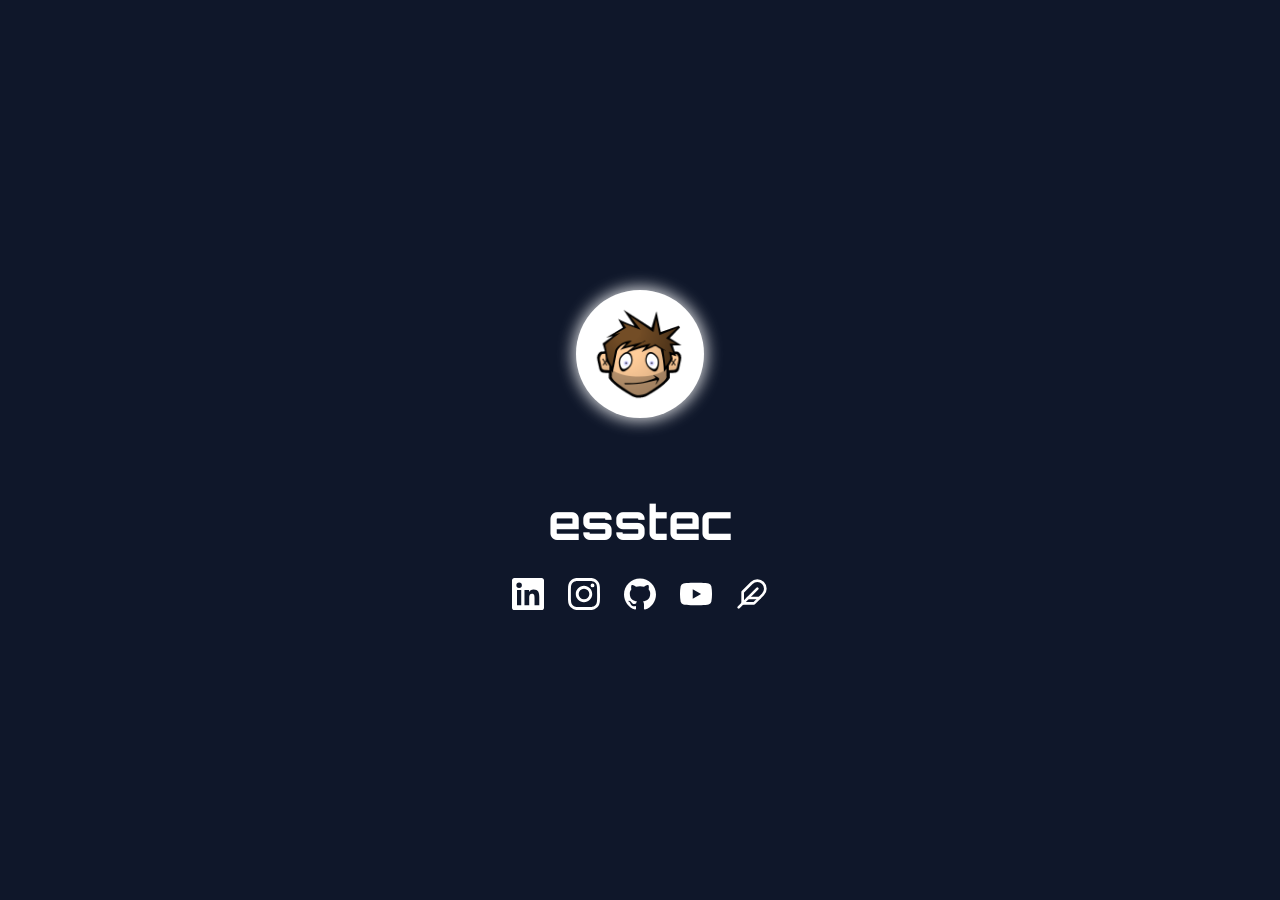
==== index.html @ 78f18e18 "Add link to relax page" ====
<!DOCTYPE html>
<html lang="en">
  <head>
    <!-- Document metadata -->
    <meta charset="UTF-8" />
    <meta name="viewport" content="width=device-width, initial-scale=1.0" />
    <meta name="description" content="Personal placeholder page with social links" />
    <meta name="theme-color" content="#0f172a" />

    <!-- Title -->
    <title>esstec</title>

    <!-- Open Graph Meta Tags -->
    <meta property="og:title" content="esstec" />
    <meta property="og:description" content="Personal placeholder page with links to GitHub, Instagram, LinkedIn, and YouTube." />
    <meta property="og:type" content="website" />
    <meta property="og:url" content="https://esstec.ca" />
    <meta property="og:image" content="https://esstec.ca/assets/og-avatar.png" />
    <meta property="og:image:type" content="image/png" />
    <meta property="og:image:width" content="800" />
    <meta property="og:image:height" content="418" />
    <meta property="og:image:alt" content="Stylized avatar for esstec site" />

    <!-- Twitter Card (used by other services too) -->
    <meta name="twitter:card" content="summary" />
    <meta name="twitter:title" content="esstec" />
    <meta name="twitter:description" content="Personal placeholder with social links." />
    <meta name="twitter:image" content="https://esstec.ca/assets/og-avatar.png" />

    <!-- Preconnects (prioritize early connections) -->
    <link rel="preconnect" href="https://fonts.googleapis.com" />
    <link rel="preconnect" href="https://fonts.gstatic.com" crossorigin />

    <!-- Fonts and CSS -->
    <link href="https://fonts.googleapis.com/css2?family=Orbitron&display=swap" rel="stylesheet" />
    <link href="assets/site.css" rel="stylesheet" />

    <!-- Icons and PWA assets -->
    <link rel="apple-touch-icon" sizes="180x180" href="assets/apple-touch-icon.png" />
    <link rel="icon" type="image/png" sizes="32x32" href="assets/favicon-32x32.png" />
    <link rel="icon" type="image/png" sizes="16x16" href="assets/favicon-16x16.png" />
    <link rel="shortcut icon" href="assets/favicon.ico" />
    <link rel="manifest" href="assets/site.webmanifest" />
  </head>
  <body>
    <header>
      <div id="avatar-container">
        <img src="assets/avatarbig.png" alt="esstec avatar" width="96" height="96" />
      </div>
      <h1>esstec</h1>
    </header>
    <main>
      <div class="social-links">
        <a href="https://www.linkedin.com/in/swilley" target="_blank" aria-label="LinkedIn Profile" rel="noopener noreferrer">
          <svg viewBox="0 0 24 24" xmlns="http://www.w3.org/2000/svg" fill="currentColor" aria-hidden="true" focusable="false">
            <path d="M20.447 20.452h-3.554v-5.569c0-1.328-.027-3.037-1.849-3.037-1.851 0-2.134 1.445-2.134 2.939v5.667H9.356V9h3.414v1.561h.049c.476-.897 1.637-1.848 3.369-1.848 3.602 0 4.268 2.369 4.268 5.452v6.287zM5.337 7.433a2.062 2.062 0 1 1 0-4.125 2.062 2.062 0 0 1 0 4.125zM6.925 20.452H3.75V9h3.175v11.452zM22.225 0H1.771C.792 0 0 .774 0 1.729v20.542C0 23.226.792 24 1.771 24h20.451C23.2 24 24 23.226 24 22.271V1.729C24 .774 23.2 0 22.222 0z"/>
          </svg>
        </a>
        <a href="https://instagram.com/instaswilley/" target="_blank" aria-label="Instagram Profile" rel="noopener noreferrer">
          <svg viewBox="0 0 24 24" xmlns="http://www.w3.org/2000/svg" fill="currentColor" aria-hidden="true" focusable="false">
            <path d="M7.0301.084c-1.2768.0602-2.1487.264-2.911.5634-.7888.3075-1.4575.72-2.1228 1.3877-.6652.6677-1.075 1.3368-1.3802 2.127-.2954.7638-.4956 1.6365-.552 2.914-.0564 1.2775-.0689 1.6882-.0626 4.947.0062 3.2586.0206 3.6671.0825 4.9473.061 1.2765.264 2.1482.5635 2.9107.308.7889.72 1.4573 1.388 2.1228.6679.6655 1.3365 1.0743 2.1285 1.38.7632.295 1.6361.4961 2.9134.552 1.2773.056 1.6884.069 4.9462.0627 3.2578-.0062 3.668-.0207 4.9478-.0814 1.28-.0607 2.147-.2652 2.9098-.5633.7889-.3086 1.4578-.72 2.1228-1.3881.665-.6682 1.0745-1.3378 1.3795-2.1284.2957-.7632.4966-1.636.552-2.9124.056-1.2809.0692-1.6898.063-4.948-.0063-3.2583-.021-3.6668-.0817-4.9465-.0607-1.2797-.264-2.1487-.5633-2.9117-.3084-.7889-.72-1.4568-1.3876-2.1228C21.2982 1.33 20.628.9208 19.8378.6165 19.074.321 18.2017.1197 16.9244.0645 15.6471.0093 15.236-.005 11.977.0014 8.718.0076 8.31.0215 7.0301.0839m.1402 21.6932c-1.17-.0509-1.8053-.2453-2.2287-.408-.5606-.216-.96-.4771-1.3819-.895-.422-.4178-.6811-.8186-.9-1.378-.1644-.4234-.3624-1.058-.4171-2.228-.0595-1.2645-.072-1.6442-.079-4.848-.007-3.2037.0053-3.583.0607-4.848.05-1.169.2456-1.805.408-2.2282.216-.5613.4762-.96.895-1.3816.4188-.4217.8184-.6814 1.3783-.9003.423-.1651 1.0575-.3614 2.227-.4171 1.2655-.06 1.6447-.072 4.848-.079 3.2033-.007 3.5835.005 4.8495.0608 1.169.0508 1.8053.2445 2.228.408.5608.216.96.4754 1.3816.895.4217.4194.6816.8176.9005 1.3787.1653.4217.3617 1.056.4169 2.2263.0602 1.2655.0739 1.645.0796 4.848.0058 3.203-.0055 3.5834-.061 4.848-.051 1.17-.245 1.8055-.408 2.2294-.216.5604-.4763.96-.8954 1.3814-.419.4215-.8181.6811-1.3783.9-.4224.1649-1.0577.3617-2.2262.4174-1.2656.0595-1.6448.072-4.8493.079-3.2045.007-3.5825-.006-4.848-.0608M16.953 5.5864A1.44 1.44 0 1 0 18.39 4.144a1.44 1.44 0 0 0-1.437 1.4424M5.8385 12.012c.0067 3.4032 2.7706 6.1557 6.173 6.1493 3.4026-.0065 6.157-2.7701 6.1506-6.1733-.0065-3.4032-2.771-6.1565-6.174-6.1498-3.403.0067-6.156 2.771-6.1496 6.1738M8 12.0077a4 4 0 1 1 4.008 3.9921A3.9996 3.9996 0 0 1 8 12.0077"/>
          </svg>
        </a>
        <a href="https://github.com/stephenwilley" target="_blank" aria-label="Github Profile" rel="noopener noreferrer">
          <svg viewBox="0 0 24 24" xmlns="http://www.w3.org/2000/svg" fill="currentColor" aria-hidden="true" focusable="false">
            <path d="M12 .297c-6.63 0-12 5.373-12 12 0 5.303 3.438 9.8 8.205 11.387.6.113.82-.258.82-.577 0-.285-.01-1.04-.015-2.04-3.338.724-4.042-1.61-4.042-1.61-.546-1.387-1.333-1.757-1.333-1.757-1.089-.745.084-.729.084-.729 1.205.084 1.84 1.236 1.84 1.236 1.07 1.835 2.809 1.305 3.495.998.108-.775.418-1.305.762-1.605-2.665-.3-5.466-1.335-5.466-5.93 0-1.31.467-2.38 1.236-3.22-.123-.303-.535-1.523.117-3.176 0 0 1.008-.322 3.3 1.23a11.5 11.5 0 0 1 3-.405c1.02.005 2.045.138 3 .405 2.29-1.552 3.296-1.23 3.296-1.23.653 1.653.241 2.873.118 3.176.77.84 1.233 1.91 1.233 3.22 0 4.61-2.805 5.625-5.475 5.92.43.372.823 1.102.823 2.222 0 1.606-.015 2.898-.015 3.293 0 .322.218.694.825.576C20.565 22.092 24 17.592 24 12.297c0-6.627-5.373-12-12-12"/>
          </svg>
        </a>
        <a href="https://youtube.com/@c3realkillers" target="_blank" aria-label="YouTube Channel" rel="noopener noreferrer">
          <svg viewBox="0 0 24 24" xmlns="http://www.w3.org/2000/svg" fill="currentColor" aria-hidden="true" focusable="false">
            <path d="M23.498 6.186a2.998 2.998 0 0 0-2.112-2.118C19.526 3.5 12 3.5 12 3.5s-7.526 0-9.386.568a2.998 2.998 0 0 0-2.112 2.118A31.08 31.08 0 0 0 0 12a31.08 31.08 0 0 0 .502 5.814 2.998 2.998 0 0 0 2.112 2.118C4.474 20.5 12 20.5 12 20.5s7.526 0 9.386-.568a2.998 2.998 0 0 0 2.112-2.118A31.08 31.08 0 0 0 24 12a31.08 31.08 0 0 0-.502-5.814zM9.545 15.568V8.432L15.818 12l-6.273 3.568z"/>
          </svg>
        </a>
        <a href="relax.html" aria-label="Still — a little time outside">
          <svg viewBox="0 0 24 24" xmlns="http://www.w3.org/2000/svg" fill="none" stroke="currentColor" stroke-width="2" stroke-linecap="round" stroke-linejoin="round" aria-hidden="true" focusable="false">
            <path d="M20.24 12.24a6 6 0 0 0-8.49-8.49L5 10.5V19h8.5z"/>
            <path d="M16 8 2 22"/>
            <path d="M17.5 15H9"/>
          </svg>
        </a>
      </div>
    </main>
    <script src="assets/coin.js" defer></script>
  </body>
</html>
---- assets/site.css ----
/* Edited directly; no CSS build step is needed. */
:root {
  color-scheme: dark;
  --background: #0f172a;
  --foreground: #fff;
  --accent: #38bdf8;
}

*,
*::before,
*::after {
  box-sizing: border-box;
}

html {
  font-family: ui-sans-serif, system-ui, sans-serif;
  line-height: 1.5;
  -webkit-text-size-adjust: 100%;
}

body {
  display: flex;
  flex-direction: column;
  align-items: center;
  justify-content: center;
  min-height: 100vh;
  margin: 0;
  padding: 0 1rem;
  background: var(--background);
  color: var(--foreground);
  text-align: center;
}

img,
canvas,
svg {
  display: block;
  vertical-align: middle;
}

/* Keep the static avatar available when animation is disabled or fails. */
#avatar-container {
  display: flex;
  align-items: center;
  justify-content: center;
  width: 8rem;
  height: 8rem;
  margin: 0 auto 5rem;
  border-radius: 50%;
  background: #fff;
  box-shadow: 0 0 15px 3px #fffc;
}

#avatar-container img {
  width: 6rem;
  height: 6rem;
  border-radius: 50%;
}

#avatar-container.is-animated {
  border-radius: 0;
  background: transparent;
  box-shadow: none;
}

h1 {
  margin: 0 0 2rem;
  font-family: Orbitron, sans-serif;
  font-size: 3rem;
  font-weight: 700;
  line-height: 1;
}

/* Preserve keyboard focus and limit hover effects to capable devices. */
.social-links {
  display: flex;
  flex-wrap: wrap;
  justify-content: center;
  gap: 1.5rem;
}

.social-links a {
  color: inherit;
  text-decoration: none;
  transition: color 150ms cubic-bezier(0.4, 0, 0.2, 1);
}

.social-links svg {
  width: 2rem;
  height: 2rem;
}

.social-links a:focus-visible {
  color: var(--accent);
  outline: 2px solid var(--accent);
  outline-offset: 5px;
}

@media (hover: hover) and (pointer: fine) {
  .social-links a:hover {
    color: var(--accent);
  }
}

@media (prefers-reduced-motion: reduce) {
  .social-links a {
    transition: none;
  }
}
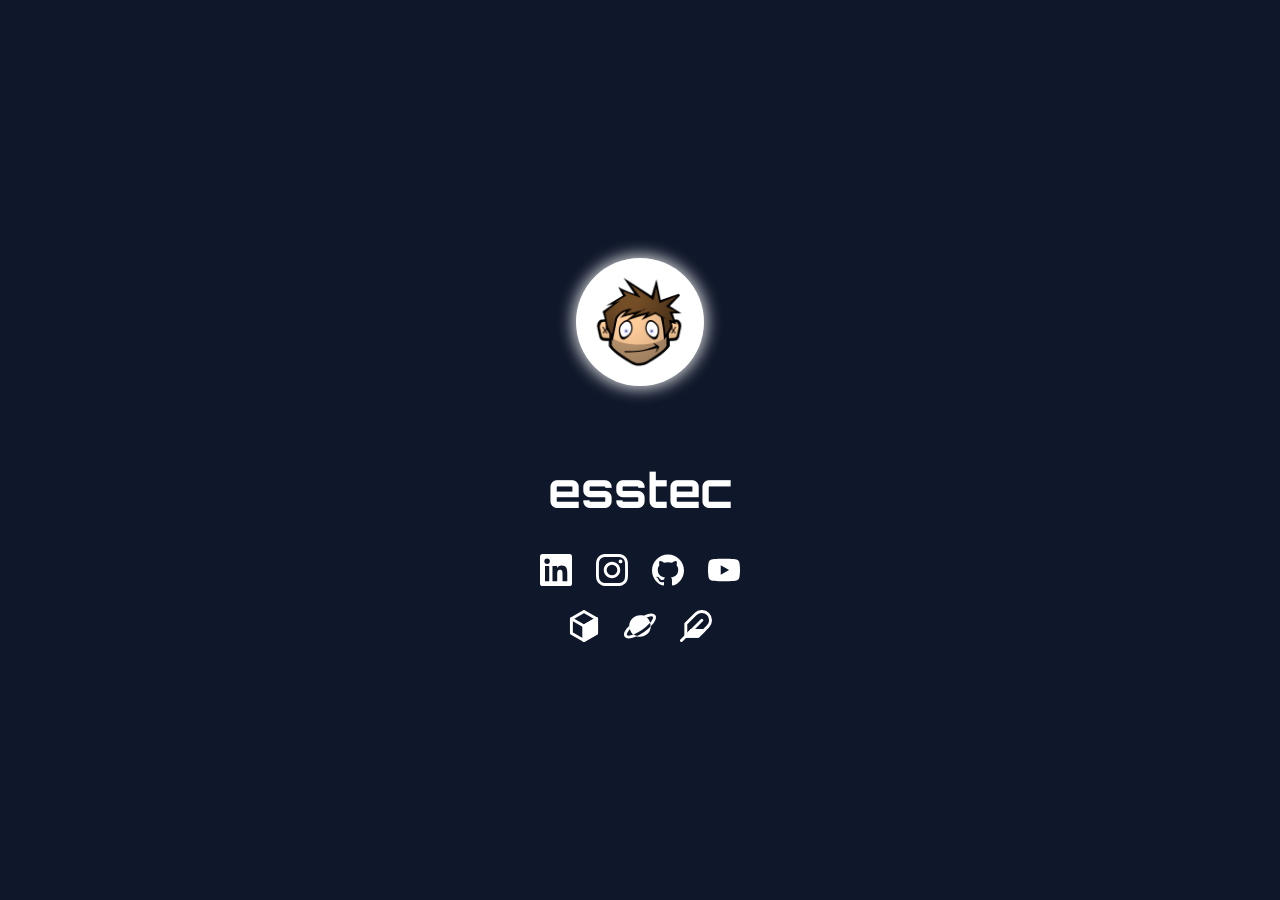
==== commit 4fc074d7: "Add project links row: RustyVulkan, Frontier and relax A second row of icons under the social links:" ====
--- a/index.html
+++ b/index.html
@@ -71,11 +71,38 @@
             <path d="M23.498 6.186a2.998 2.998 0 0 0-2.112-2.118C19.526 3.5 12 3.5 12 3.5s-7.526 0-9.386.568a2.998 2.998 0 0 0-2.112 2.118A31.08 31.08 0 0 0 0 12a31.08 31.08 0 0 0 .502 5.814 2.998 2.998 0 0 0 2.112 2.118C4.474 20.5 12 20.5 12 20.5s7.526 0 9.386-.568a2.998 2.998 0 0 0 2.112-2.118A31.08 31.08 0 0 0 24 12a31.08 31.08 0 0 0-.502-5.814zM9.545 15.568V8.432L15.818 12l-6.273 3.568z"/>
           </svg>
         </a>
+      </div>
+      <div class="social-links project-links">
+        <a href="https://stephenwilley.github.io/RustyVulkan/" target="_blank" aria-label="RustyVulkan" rel="noopener noreferrer">
+          <svg viewBox="2.34 1 19.32 22" xmlns="http://www.w3.org/2000/svg" fill="none" stroke="currentColor" stroke-width="2" stroke-linecap="round" stroke-linejoin="round" aria-hidden="true" focusable="false">
+            <path d="M12 2l8.66 5v10L12 22l-8.66-5V7z"/>
+            <path d="M3.34 7 12 12l8.66-5"/>
+            <path d="M12 12v10"/>
+            <path d="M12 12l8.66-5v10L12 22z" fill="currentColor"/>
+          </svg>
+        </a>
+        <a href="https://frontier.esstec.ca" target="_blank" aria-label="Frontier" rel="noopener noreferrer">
+          <svg viewBox="0.91 3.38 22.18 17.24" xmlns="http://www.w3.org/2000/svg" fill="none" stroke="currentColor" stroke-width="2" stroke-linecap="round" stroke-linejoin="round" aria-hidden="true" focusable="false">
+            <g transform="rotate(-35 12 12)">
+              <mask id="saturn-ring-front" maskUnits="userSpaceOnUse" x="-12" y="-12" width="48" height="48">
+                <rect x="-12" y="-12" width="48" height="48" fill="#fff" stroke="none"/>
+                <path d="M5.27 15.31A12 4 0 0 0 18.73 15.31" stroke="#000"/>
+              </mask>
+              <mask id="saturn-outside-planet" maskUnits="userSpaceOnUse" x="-12" y="-12" width="48" height="48">
+                <rect x="-12" y="-12" width="48" height="48" fill="#fff" stroke="none"/>
+                <circle cx="12" cy="12" r="7.3" fill="#000" stroke="none"/>
+              </mask>
+              <ellipse cx="12" cy="12" rx="12" ry="4" mask="url(#saturn-outside-planet)"/>
+              <circle cx="12" cy="12" r="7.5" fill="currentColor" stroke="none" mask="url(#saturn-ring-front)"/>
+            </g>
+          </svg>
+        </a>
         <a href="relax.html" aria-label="Still — a little time outside">
-          <svg viewBox="0 0 24 24" xmlns="http://www.w3.org/2000/svg" fill="none" stroke="currentColor" stroke-width="2" stroke-linecap="round" stroke-linejoin="round" aria-hidden="true" focusable="false">
+          <svg viewBox="1 1 22 22" xmlns="http://www.w3.org/2000/svg" fill="none" stroke="currentColor" stroke-width="2" stroke-linecap="round" stroke-linejoin="round" aria-hidden="true" focusable="false">
             <path d="M20.24 12.24a6 6 0 0 0-8.49-8.49L5 10.5V19h8.5z"/>
             <path d="M16 8 2 22"/>
             <path d="M17.5 15H9"/>
+            <path d="M9 15h8.5l-4 4H5z" fill="currentColor"/>
           </svg>
         </a>
       </div>
--- a/assets/site.css
+++ b/assets/site.css
@@ -64,7 +64,7 @@
 }
 
 h1 {
-  margin: 0 0 2rem;
+  margin: 0 0 2.5rem;
   font-family: Orbitron, sans-serif;
   font-size: 3rem;
   font-weight: 700;
@@ -77,6 +77,10 @@
   flex-wrap: wrap;
   justify-content: center;
   gap: 1.5rem;
+}
+
+.project-links {
+  margin-top: 1.5rem;
 }
 
 .social-links a {
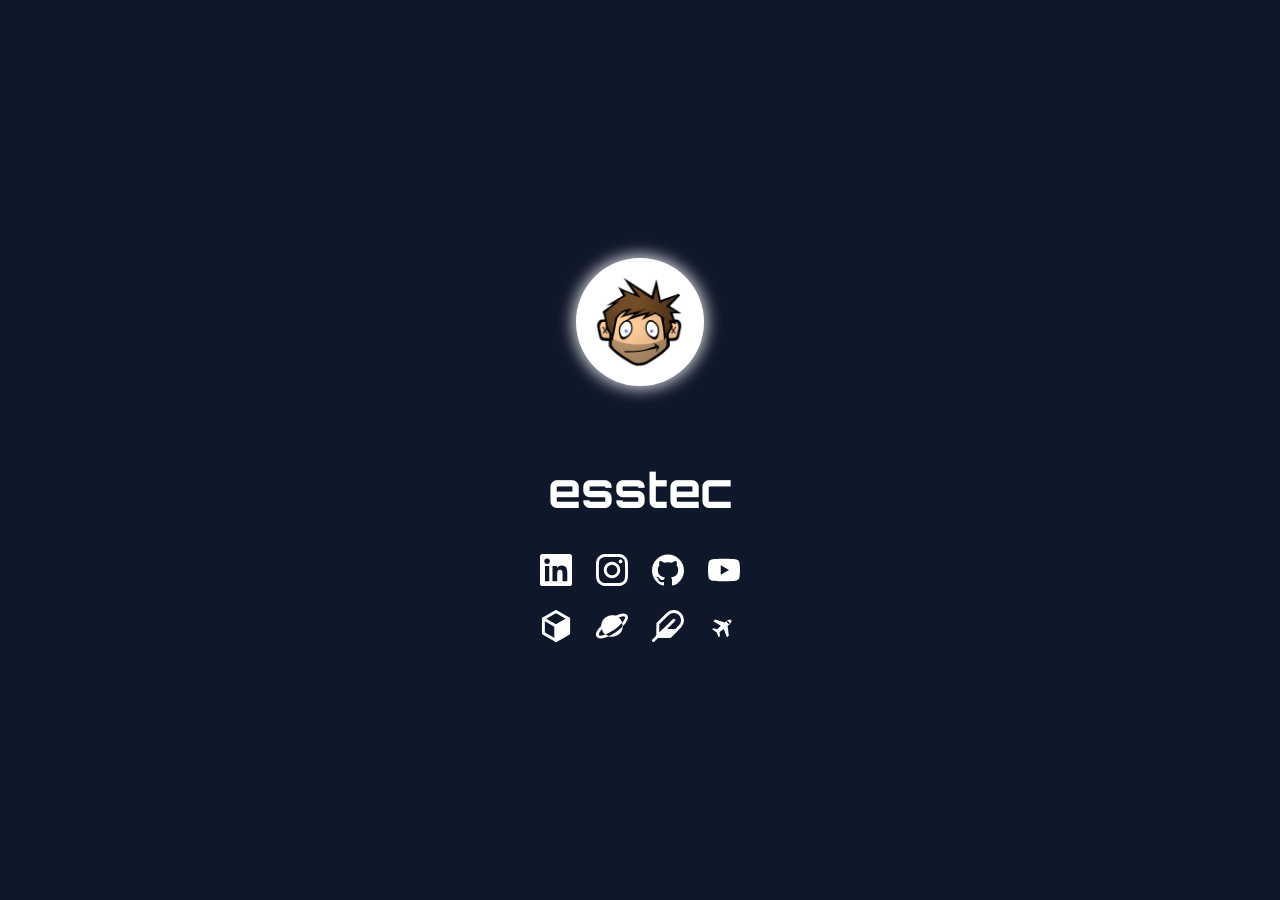
==== commit b8a3c849: "Add CuteTrack to project links" ====
--- a/index.html
+++ b/index.html
@@ -51,29 +51,29 @@
     </header>
     <main>
       <div class="social-links">
-        <a href="https://www.linkedin.com/in/swilley" target="_blank" aria-label="LinkedIn Profile" rel="noopener noreferrer">
+        <a href="https://www.linkedin.com/in/swilley" title="LinkedIn" target="_blank" aria-label="LinkedIn Profile" rel="noopener noreferrer">
           <svg viewBox="0 0 24 24" xmlns="http://www.w3.org/2000/svg" fill="currentColor" aria-hidden="true" focusable="false">
             <path d="M20.447 20.452h-3.554v-5.569c0-1.328-.027-3.037-1.849-3.037-1.851 0-2.134 1.445-2.134 2.939v5.667H9.356V9h3.414v1.561h.049c.476-.897 1.637-1.848 3.369-1.848 3.602 0 4.268 2.369 4.268 5.452v6.287zM5.337 7.433a2.062 2.062 0 1 1 0-4.125 2.062 2.062 0 0 1 0 4.125zM6.925 20.452H3.75V9h3.175v11.452zM22.225 0H1.771C.792 0 0 .774 0 1.729v20.542C0 23.226.792 24 1.771 24h20.451C23.2 24 24 23.226 24 22.271V1.729C24 .774 23.2 0 22.222 0z"/>
           </svg>
         </a>
-        <a href="https://instagram.com/instaswilley/" target="_blank" aria-label="Instagram Profile" rel="noopener noreferrer">
+        <a href="https://instagram.com/instaswilley/" title="Instagram" target="_blank" aria-label="Instagram Profile" rel="noopener noreferrer">
           <svg viewBox="0 0 24 24" xmlns="http://www.w3.org/2000/svg" fill="currentColor" aria-hidden="true" focusable="false">
             <path d="M7.0301.084c-1.2768.0602-2.1487.264-2.911.5634-.7888.3075-1.4575.72-2.1228 1.3877-.6652.6677-1.075 1.3368-1.3802 2.127-.2954.7638-.4956 1.6365-.552 2.914-.0564 1.2775-.0689 1.6882-.0626 4.947.0062 3.2586.0206 3.6671.0825 4.9473.061 1.2765.264 2.1482.5635 2.9107.308.7889.72 1.4573 1.388 2.1228.6679.6655 1.3365 1.0743 2.1285 1.38.7632.295 1.6361.4961 2.9134.552 1.2773.056 1.6884.069 4.9462.0627 3.2578-.0062 3.668-.0207 4.9478-.0814 1.28-.0607 2.147-.2652 2.9098-.5633.7889-.3086 1.4578-.72 2.1228-1.3881.665-.6682 1.0745-1.3378 1.3795-2.1284.2957-.7632.4966-1.636.552-2.9124.056-1.2809.0692-1.6898.063-4.948-.0063-3.2583-.021-3.6668-.0817-4.9465-.0607-1.2797-.264-2.1487-.5633-2.9117-.3084-.7889-.72-1.4568-1.3876-2.1228C21.2982 1.33 20.628.9208 19.8378.6165 19.074.321 18.2017.1197 16.9244.0645 15.6471.0093 15.236-.005 11.977.0014 8.718.0076 8.31.0215 7.0301.0839m.1402 21.6932c-1.17-.0509-1.8053-.2453-2.2287-.408-.5606-.216-.96-.4771-1.3819-.895-.422-.4178-.6811-.8186-.9-1.378-.1644-.4234-.3624-1.058-.4171-2.228-.0595-1.2645-.072-1.6442-.079-4.848-.007-3.2037.0053-3.583.0607-4.848.05-1.169.2456-1.805.408-2.2282.216-.5613.4762-.96.895-1.3816.4188-.4217.8184-.6814 1.3783-.9003.423-.1651 1.0575-.3614 2.227-.4171 1.2655-.06 1.6447-.072 4.848-.079 3.2033-.007 3.5835.005 4.8495.0608 1.169.0508 1.8053.2445 2.228.408.5608.216.96.4754 1.3816.895.4217.4194.6816.8176.9005 1.3787.1653.4217.3617 1.056.4169 2.2263.0602 1.2655.0739 1.645.0796 4.848.0058 3.203-.0055 3.5834-.061 4.848-.051 1.17-.245 1.8055-.408 2.2294-.216.5604-.4763.96-.8954 1.3814-.419.4215-.8181.6811-1.3783.9-.4224.1649-1.0577.3617-2.2262.4174-1.2656.0595-1.6448.072-4.8493.079-3.2045.007-3.5825-.006-4.848-.0608M16.953 5.5864A1.44 1.44 0 1 0 18.39 4.144a1.44 1.44 0 0 0-1.437 1.4424M5.8385 12.012c.0067 3.4032 2.7706 6.1557 6.173 6.1493 3.4026-.0065 6.157-2.7701 6.1506-6.1733-.0065-3.4032-2.771-6.1565-6.174-6.1498-3.403.0067-6.156 2.771-6.1496 6.1738M8 12.0077a4 4 0 1 1 4.008 3.9921A3.9996 3.9996 0 0 1 8 12.0077"/>
           </svg>
         </a>
-        <a href="https://github.com/stephenwilley" target="_blank" aria-label="Github Profile" rel="noopener noreferrer">
+        <a href="https://github.com/stephenwilley" title="GitHub" target="_blank" aria-label="Github Profile" rel="noopener noreferrer">
           <svg viewBox="0 0 24 24" xmlns="http://www.w3.org/2000/svg" fill="currentColor" aria-hidden="true" focusable="false">
             <path d="M12 .297c-6.63 0-12 5.373-12 12 0 5.303 3.438 9.8 8.205 11.387.6.113.82-.258.82-.577 0-.285-.01-1.04-.015-2.04-3.338.724-4.042-1.61-4.042-1.61-.546-1.387-1.333-1.757-1.333-1.757-1.089-.745.084-.729.084-.729 1.205.084 1.84 1.236 1.84 1.236 1.07 1.835 2.809 1.305 3.495.998.108-.775.418-1.305.762-1.605-2.665-.3-5.466-1.335-5.466-5.93 0-1.31.467-2.38 1.236-3.22-.123-.303-.535-1.523.117-3.176 0 0 1.008-.322 3.3 1.23a11.5 11.5 0 0 1 3-.405c1.02.005 2.045.138 3 .405 2.29-1.552 3.296-1.23 3.296-1.23.653 1.653.241 2.873.118 3.176.77.84 1.233 1.91 1.233 3.22 0 4.61-2.805 5.625-5.475 5.92.43.372.823 1.102.823 2.222 0 1.606-.015 2.898-.015 3.293 0 .322.218.694.825.576C20.565 22.092 24 17.592 24 12.297c0-6.627-5.373-12-12-12"/>
           </svg>
         </a>
-        <a href="https://youtube.com/@c3realkillers" target="_blank" aria-label="YouTube Channel" rel="noopener noreferrer">
+        <a href="https://youtube.com/@c3realkillers" title="YouTube" target="_blank" aria-label="YouTube Channel" rel="noopener noreferrer">
           <svg viewBox="0 0 24 24" xmlns="http://www.w3.org/2000/svg" fill="currentColor" aria-hidden="true" focusable="false">
             <path d="M23.498 6.186a2.998 2.998 0 0 0-2.112-2.118C19.526 3.5 12 3.5 12 3.5s-7.526 0-9.386.568a2.998 2.998 0 0 0-2.112 2.118A31.08 31.08 0 0 0 0 12a31.08 31.08 0 0 0 .502 5.814 2.998 2.998 0 0 0 2.112 2.118C4.474 20.5 12 20.5 12 20.5s7.526 0 9.386-.568a2.998 2.998 0 0 0 2.112-2.118A31.08 31.08 0 0 0 24 12a31.08 31.08 0 0 0-.502-5.814zM9.545 15.568V8.432L15.818 12l-6.273 3.568z"/>
           </svg>
         </a>
       </div>
       <div class="social-links project-links">
-        <a href="https://stephenwilley.github.io/RustyVulkan/" target="_blank" aria-label="RustyVulkan" rel="noopener noreferrer">
+        <a href="https://stephenwilley.github.io/RustyVulkan/" title="RustyVulkan" target="_blank" aria-label="RustyVulkan" rel="noopener noreferrer">
           <svg viewBox="2.34 1 19.32 22" xmlns="http://www.w3.org/2000/svg" fill="none" stroke="currentColor" stroke-width="2" stroke-linecap="round" stroke-linejoin="round" aria-hidden="true" focusable="false">
             <path d="M12 2l8.66 5v10L12 22l-8.66-5V7z"/>
             <path d="M3.34 7 12 12l8.66-5"/>
@@ -81,7 +81,7 @@
             <path d="M12 12l8.66-5v10L12 22z" fill="currentColor"/>
           </svg>
         </a>
-        <a href="https://frontier.esstec.ca" target="_blank" aria-label="Frontier" rel="noopener noreferrer">
+        <a href="https://frontier.esstec.ca" title="Frontier: Elite 2 - Remade" target="_blank" aria-label="Frontier" rel="noopener noreferrer">
           <svg viewBox="0.91 3.38 22.18 17.24" xmlns="http://www.w3.org/2000/svg" fill="none" stroke="currentColor" stroke-width="2" stroke-linecap="round" stroke-linejoin="round" aria-hidden="true" focusable="false">
             <g transform="rotate(-35 12 12)">
               <mask id="saturn-ring-front" maskUnits="userSpaceOnUse" x="-12" y="-12" width="48" height="48">
@@ -97,7 +97,7 @@
             </g>
           </svg>
         </a>
-        <a href="relax.html" aria-label="Still — a little time outside">
+        <a href="relax.html" title="Time To Relax" target="_blank" aria-label="Still — a little time outside" rel="noopener noreferrer">
           <svg viewBox="1 1 22 22" xmlns="http://www.w3.org/2000/svg" fill="none" stroke="currentColor" stroke-width="2" stroke-linecap="round" stroke-linejoin="round" aria-hidden="true" focusable="false">
             <path d="M20.24 12.24a6 6 0 0 0-8.49-8.49L5 10.5V19h8.5z"/>
             <path d="M16 8 2 22"/>
@@ -105,6 +105,14 @@
             <path d="M9 15h8.5l-4 4H5z" fill="currentColor"/>
           </svg>
         </a>
+        <a href="https://cutetrack.esstec.ca" title="CuteTrack Flight Tracker" target="_blank" aria-label="CuteTrack Flight Tracker" rel="noopener noreferrer">
+          <svg viewBox="-44 -44 88 88" xmlns="http://www.w3.org/2000/svg" fill="none" aria-hidden="true" focusable="false">
+            <g transform="rotate(50)">
+              <path d="M0-26q7 2 6 18L29 7v7L6 6 5 20l9 6v5L0 27l-14 4v-5l9-6-1-14-23 8V7L-6-8Q-7-24 0-26Z" fill="currentColor"/>
+              <path d="M-3-15h6" stroke="var(--background)" stroke-width="4" stroke-linecap="round"/>
+            </g>
+          </svg>
+        </a>
       </div>
     </main>
     <script src="assets/coin.js" defer></script>
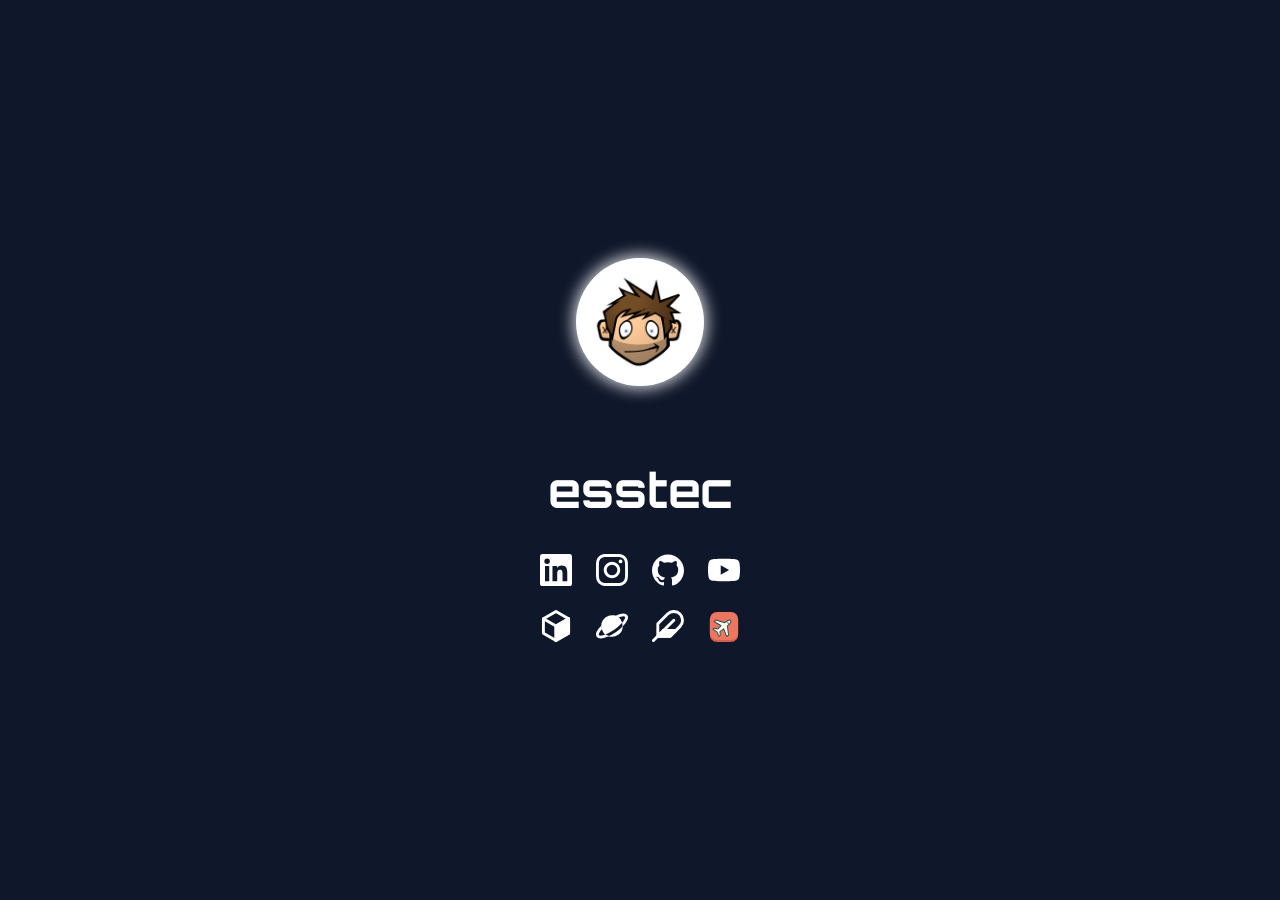
==== commit 95e37167: "Use CuteTrack badge for project link" ====
--- a/index.html
+++ b/index.html
@@ -106,10 +106,12 @@
           </svg>
         </a>
         <a href="https://cutetrack.esstec.ca" title="CuteTrack Flight Tracker" target="_blank" aria-label="CuteTrack Flight Tracker" rel="noopener noreferrer">
-          <svg viewBox="-44 -44 88 88" xmlns="http://www.w3.org/2000/svg" fill="none" aria-hidden="true" focusable="false">
-            <g transform="rotate(50)">
-              <path d="M0-26q7 2 6 18L29 7v7L6 6 5 20l9 6v5L0 27l-14 4v-5l9-6-1-14-23 8V7L-6-8Q-7-24 0-26Z" fill="currentColor"/>
-              <path d="M-3-15h6" stroke="var(--background)" stroke-width="4" stroke-linecap="round"/>
+          <svg viewBox="-34 -34 68 68" xmlns="http://www.w3.org/2000/svg" fill="none" aria-hidden="true" focusable="false">
+            <rect x="-30" y="-26" width="60" height="60" rx="15" fill="#d65e4a"/>
+            <rect x="-30" y="-30" width="60" height="60" rx="15" fill="#ee765f"/>
+            <g transform="rotate(50) scale(.72)" style="color:#244e53">
+              <path d="M0-26q7 2 6 18L29 7v7L6 6 5 20l9 6v5L0 27l-14 4v-5l9-6-1-14-23 8V7L-6-8Q-7-24 0-26Z" fill="#fffdf3" stroke="currentColor" stroke-width="2.8" stroke-linejoin="round"/>
+              <path d="M-3-15h6" stroke="#52a8b6" stroke-width="4" stroke-linecap="round"/>
             </g>
           </svg>
         </a>
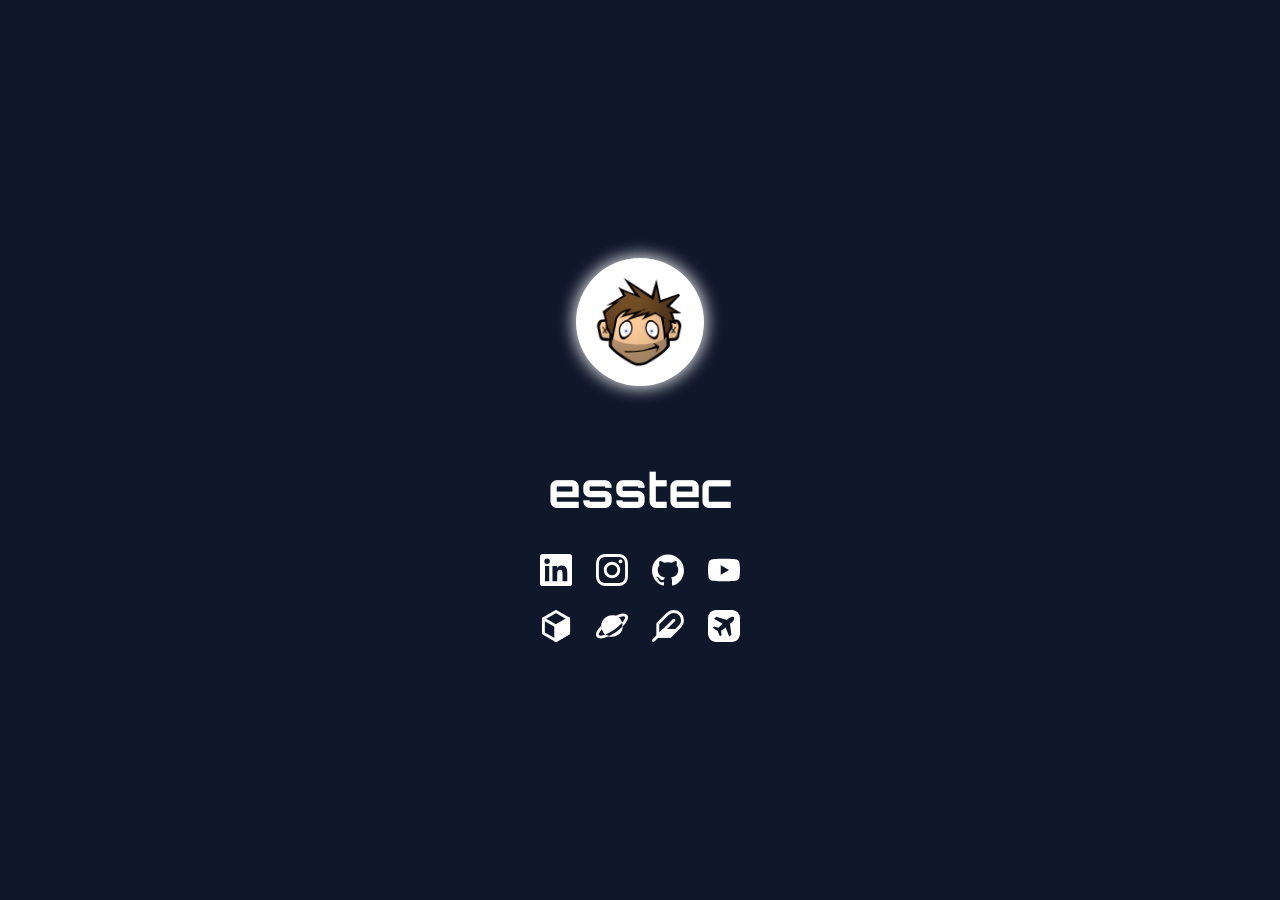
==== commit 3816e734: "Refine CuteTrack project badge" ====
--- a/index.html
+++ b/index.html
@@ -107,12 +107,11 @@
         </a>
         <a href="https://cutetrack.esstec.ca" title="CuteTrack Flight Tracker" target="_blank" aria-label="CuteTrack Flight Tracker" rel="noopener noreferrer">
           <svg viewBox="-34 -34 68 68" xmlns="http://www.w3.org/2000/svg" fill="none" aria-hidden="true" focusable="false">
-            <rect x="-30" y="-26" width="60" height="60" rx="15" fill="#d65e4a"/>
-            <rect x="-30" y="-30" width="60" height="60" rx="15" fill="#ee765f"/>
-            <g transform="rotate(50) scale(.72)" style="color:#244e53">
-              <path d="M0-26q7 2 6 18L29 7v7L6 6 5 20l9 6v5L0 27l-14 4v-5l9-6-1-14-23 8V7L-6-8Q-7-24 0-26Z" fill="#fffdf3" stroke="currentColor" stroke-width="2.8" stroke-linejoin="round"/>
-              <path d="M-3-15h6" stroke="#52a8b6" stroke-width="4" stroke-linecap="round"/>
-            </g>
+            <mask id="cutetrack-plane-cutout" maskUnits="userSpaceOnUse" x="-34" y="-34" width="68" height="68">
+              <rect x="-34" y="-34" width="68" height="68" rx="16" fill="#fff"/>
+              <path d="M0-26q7 2 6 18L29 7v7L6 6 5 20l9 6v5L0 27l-14 4v-5l9-6-1-14-23 8V7L-6-8Q-7-24 0-26Z" fill="#000" transform="translate(4.2 -4.3) rotate(50) scale(.86)"/>
+            </mask>
+            <rect x="-34" y="-34" width="68" height="68" rx="16" fill="currentColor" mask="url(#cutetrack-plane-cutout)"/>
           </svg>
         </a>
       </div>
